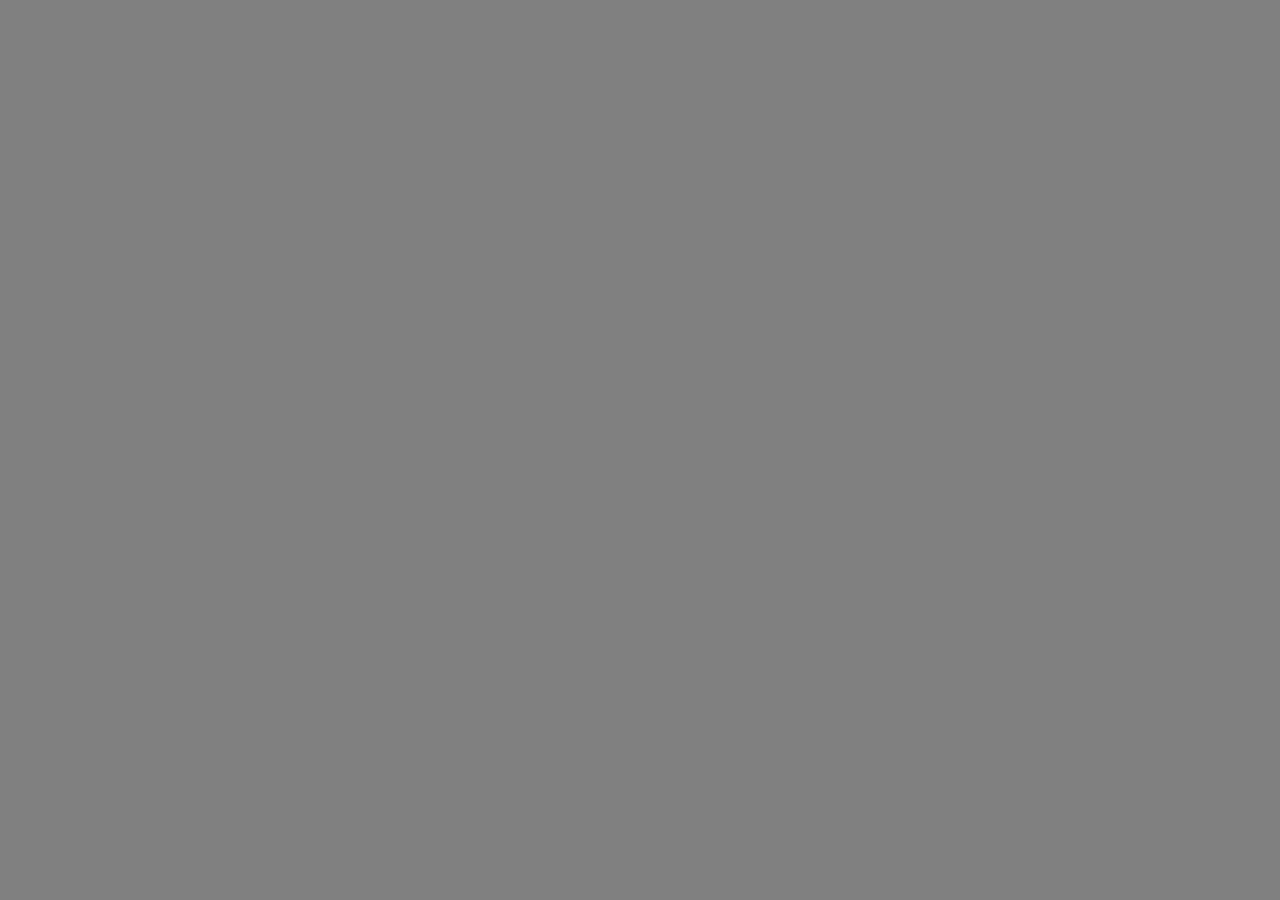
==== index.html @ ed26d6d5 "initial commit" ====
<!DOCTYPE html>
<html lang="en">
  <head>
    <meta charset="UTF-8" />
    <meta http-equiv="X-UA-Compatible" content="IE=edge" />
    <meta name="viewport" content="width=device-width, initial-scale=1.0" />
    <title>Document</title>
    <link rel="stylesheet" href="css/normalize.css">
    <link rel="stylesheet" href="css/styles.css">
  </head>
  <body></body>
</html>
---- css/styles.css ----
body{
    background : grey ;
}
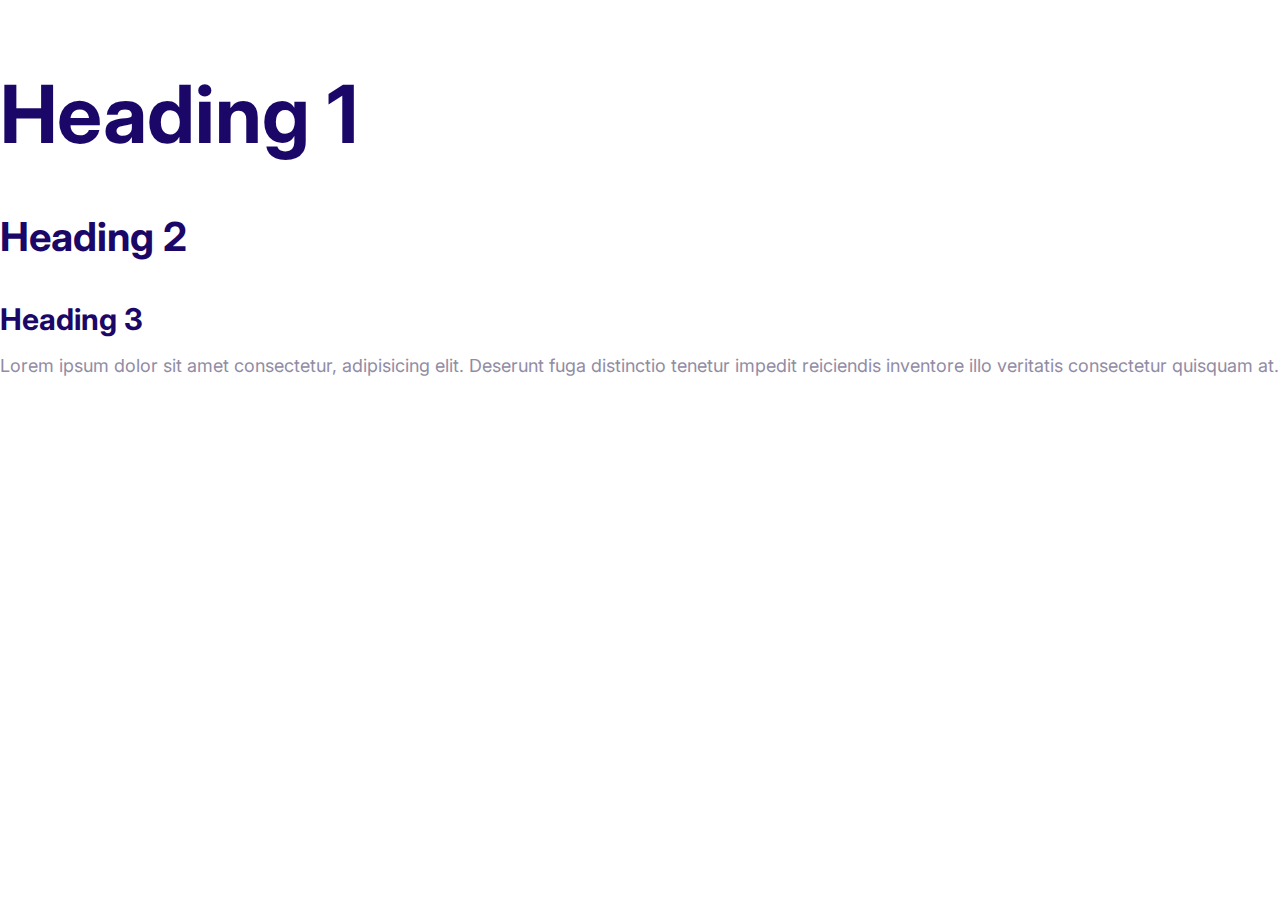
==== commit 30f415ce: "Define the styles for the fonts" ====
--- a/index.html
+++ b/index.html
@@ -5,8 +5,16 @@
     <meta http-equiv="X-UA-Compatible" content="IE=edge" />
     <meta name="viewport" content="width=device-width, initial-scale=1.0" />
     <title>Document</title>
+    <link rel="preconnect" href="https://fonts.googleapis.com">
+    <link rel="preconnect" href="https://fonts.gstatic.com" crossorigin>
+    <link href="https://fonts.googleapis.com/css2?family=Inter:wght@400;700&display=swap" rel="stylesheet">
     <link rel="stylesheet" href="css/normalize.css">
     <link rel="stylesheet" href="css/styles.css">
   </head>
-  <body></body>
+  <body>
+    <h1>Heading 1</h1>
+    <h2>Heading 2</h2>
+    <h3>Heading 3</h3>
+    <p>Lorem ipsum dolor sit amet consectetur, adipisicing elit. Deserunt fuga distinctio tenetur impedit reiciendis inventore illo veritatis consectetur quisquam at.</p>
+  </body>
 </html>
--- a/css/styles.css
+++ b/css/styles.css
@@ -1,3 +1,58 @@
-body{
-    background : grey ;
+:root{
+    /* These are the color palletes to this entire css file */
+    --color-primary: #2584ff ;
+    --color-secondary: #00d9ff ;
+    --color-accent: #ff3400 ;
+    --color-headings: #1b0767 ;
+    --color-body: #918ca4 ;
 }
+
+html {
+    /* 62.5% of 16px = 10px */
+    font-size:62.5% ;
+}
+
+body {
+    font-family: Inter, Arial, Helvetica, sans-serif ;
+    font-size: 2.4rem ;
+    line-height: 1.5;
+    color:var(--color-body) ;
+ 
+}
+
+h1,h2,h3{
+    color:var(--color-headings) ;
+     margin-bottom: 1rem;
+}
+
+h1 
+{
+    /* 7 times the font size of html element */
+    font-size: 7rem;
+}
+
+h2{
+    font-size: 4rem;
+}
+h3{
+    font-size: 3rem;
+}
+
+p{
+    margin-top: 0;
+}
+
+@media screen and (min-width: 1024px){
+    body {
+        font-size: 1.8rem;
+    }
+    h1{
+        font-size: 8rem;
+    }
+    h2{
+        font-size: 4rem ;
+    }
+    h3{
+        font: size 2.4re;
+    }
+}
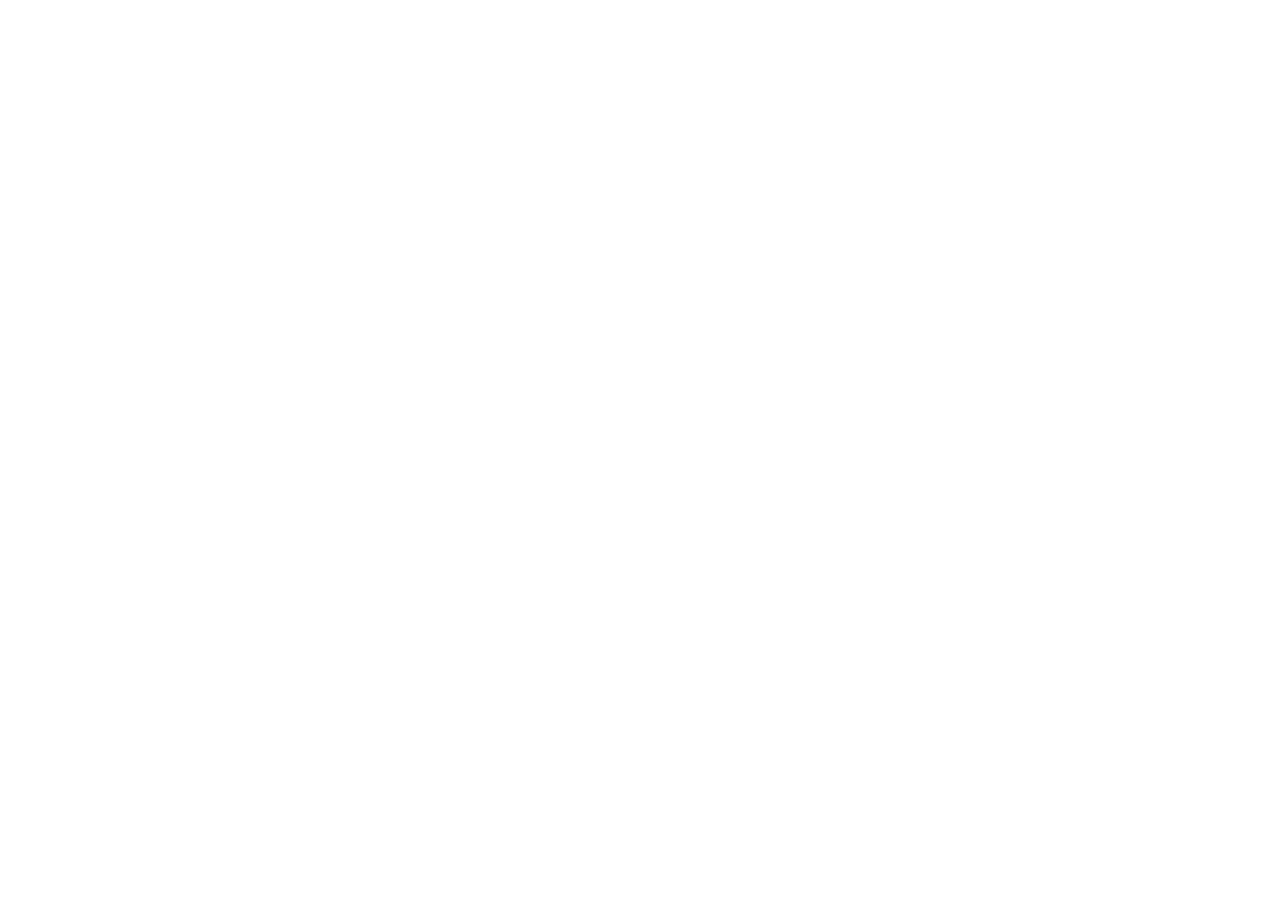
==== commit c8131319: "Build the arrow link component" ====
--- a/index.html
+++ b/index.html
@@ -12,9 +12,6 @@
     <link rel="stylesheet" href="css/styles.css">
   </head>
   <body>
-    <h1>Heading 1</h1>
-    <h2>Heading 2</h2>
-    <h3>Heading 3</h3>
-    <p>Lorem ipsum dolor sit amet consectetur, adipisicing elit. Deserunt fuga distinctio tenetur impedit reiciendis inventore illo veritatis consectetur quisquam at.</p>
+   
   </body>
 </html>
--- a/css/styles.css
+++ b/css/styles.css
@@ -1,5 +1,4 @@
 :root{
-    /* These are the color palletes to this entire css file */
     --color-primary: #2584ff ;
     --color-secondary: #00d9ff ;
     --color-accent: #ff3400 ;
@@ -7,6 +6,7 @@
     --color-body: #918ca4 ;
 }
 
+/* Typography */
 html {
     /* 62.5% of 16px = 10px */
     font-size:62.5% ;
@@ -56,3 +56,33 @@
         font: size 2.4re;
     }
 }
+
+/* Links */
+
+a{
+    text-decoration: none ;
+}
+
+.link-arrow{
+    color: var(--color-accent) ;
+    text-transform: uppercase;
+    font-size: 2rem;
+    font-weight: bold ;
+}
+
+.link-arrow::after{
+    content : "-->" ;
+    margin-left: 5px ;
+    transition: margin 0.15s;
+}
+
+.link-arrow:hover::after{
+    margin-left:10px ;
+}
+
+@media screen and (min-width: 1024px)
+{
+    .link-arrow{
+        font-size: 1.5rem ;
+    }
+}
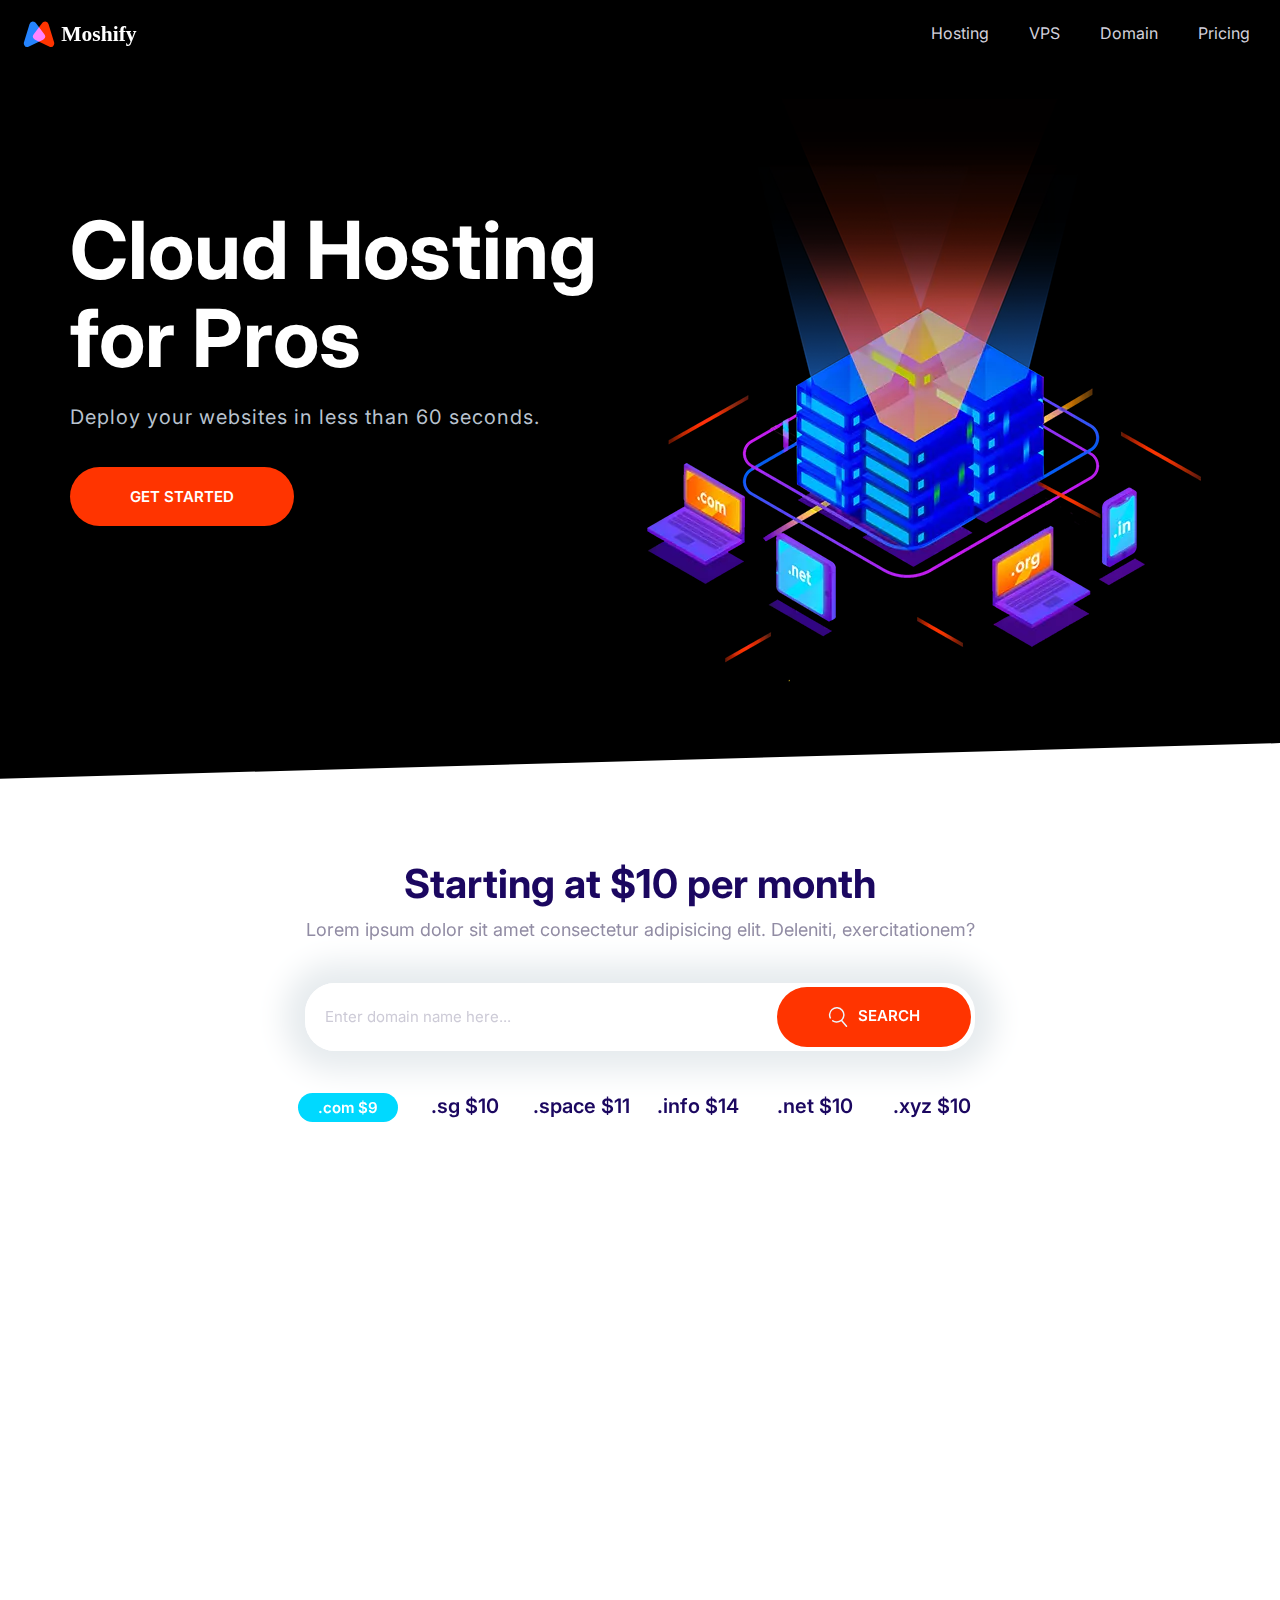
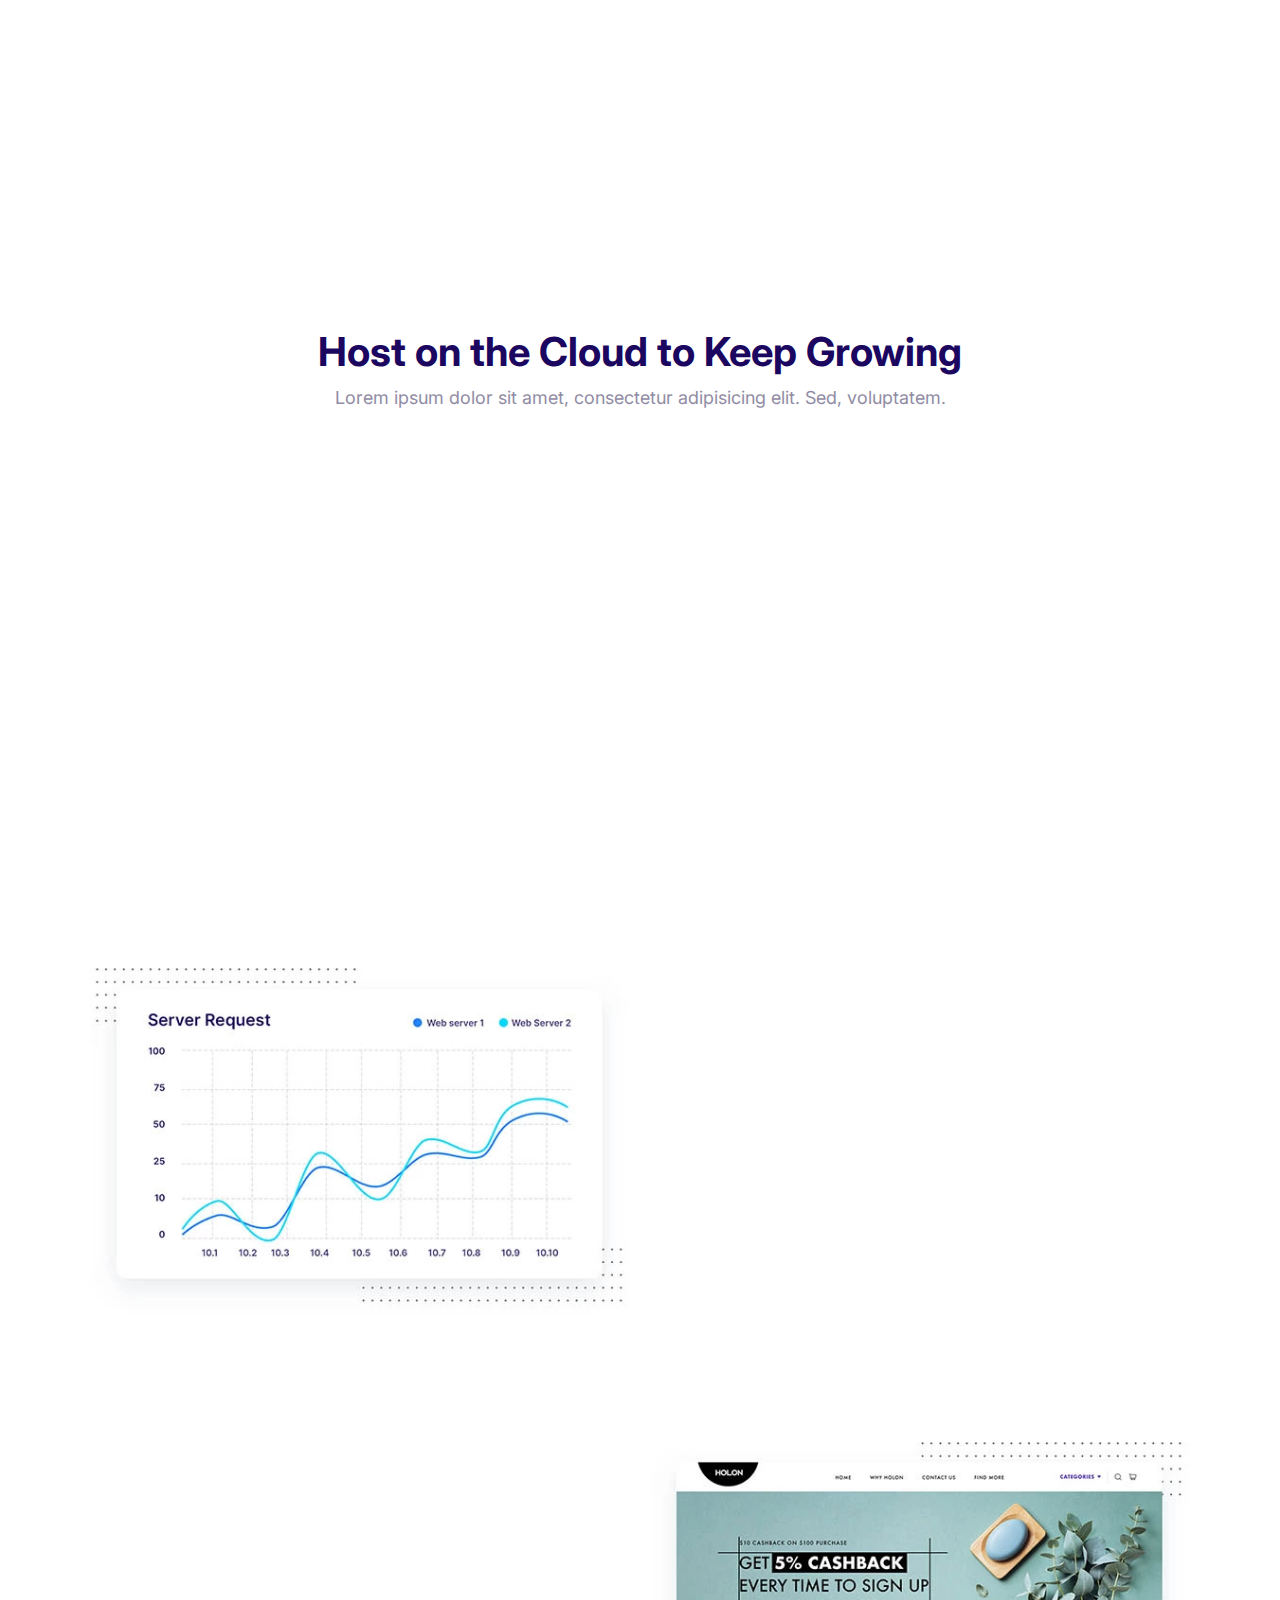
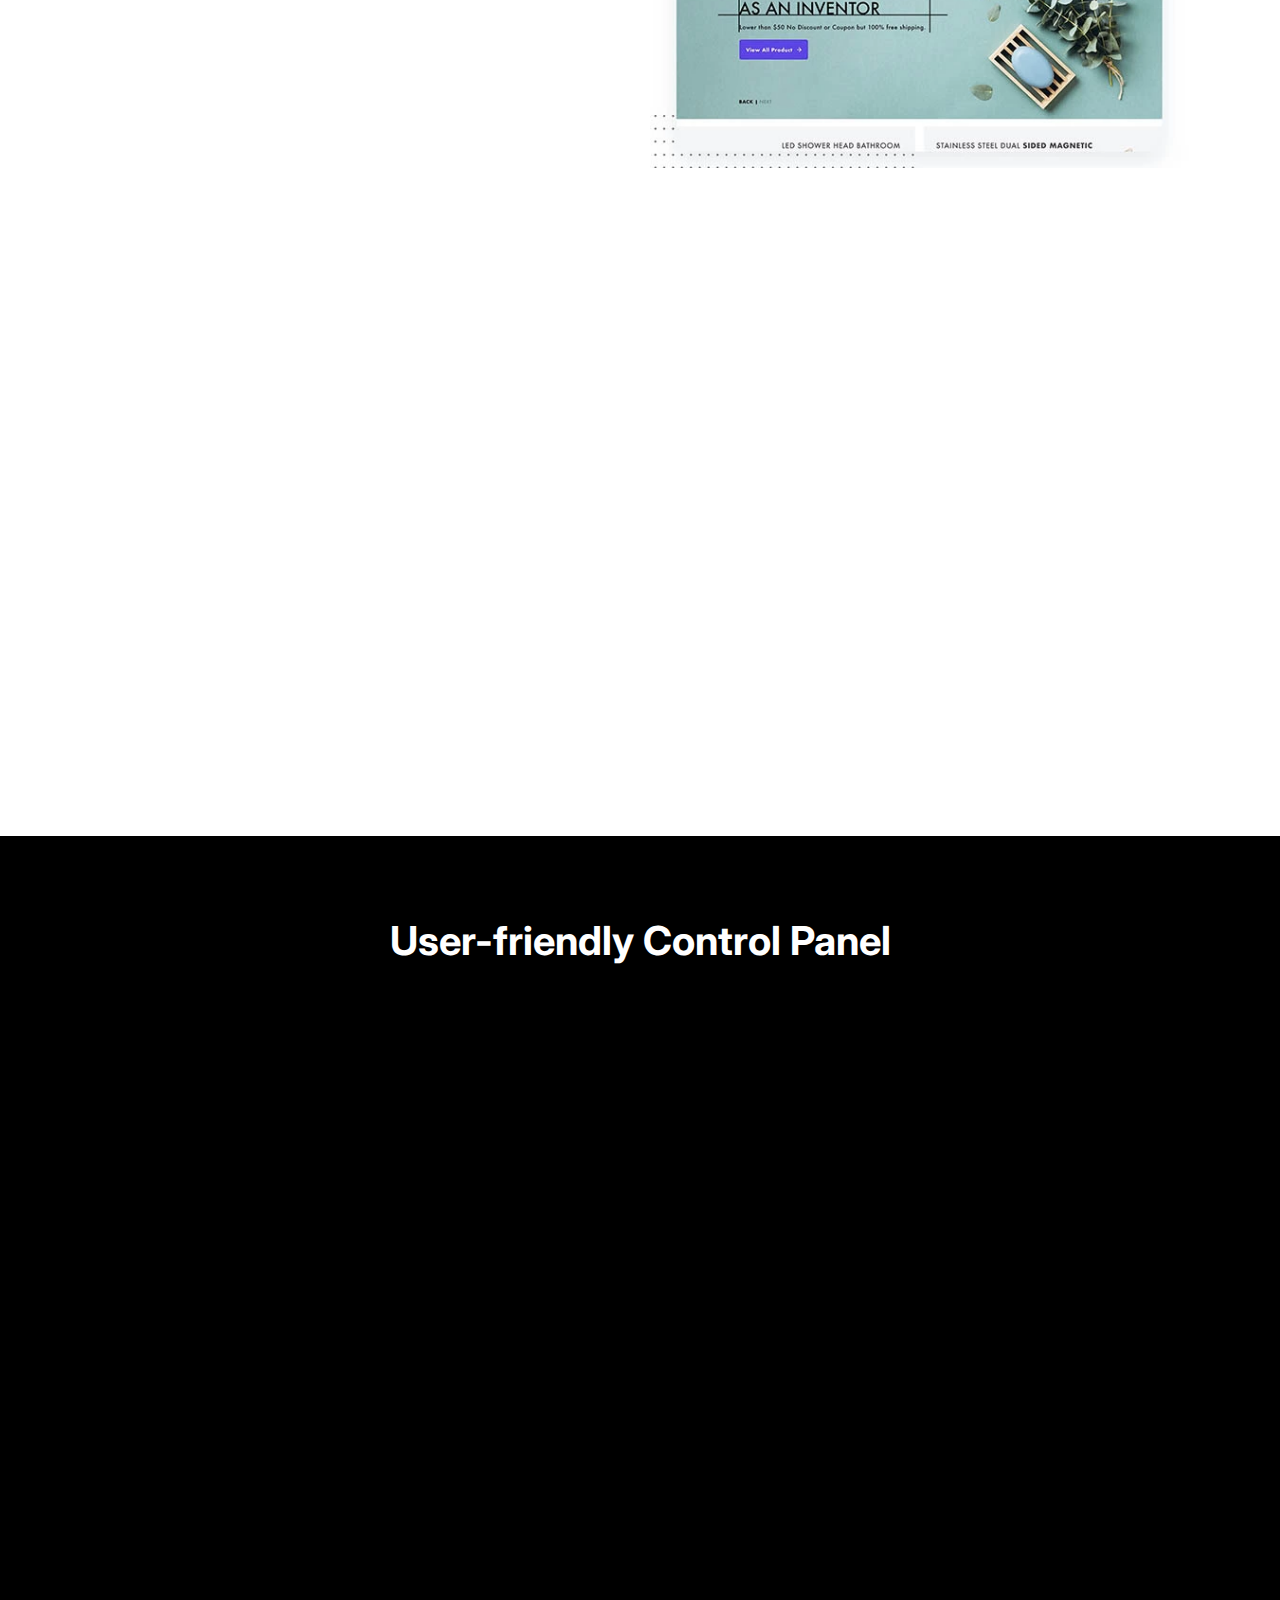
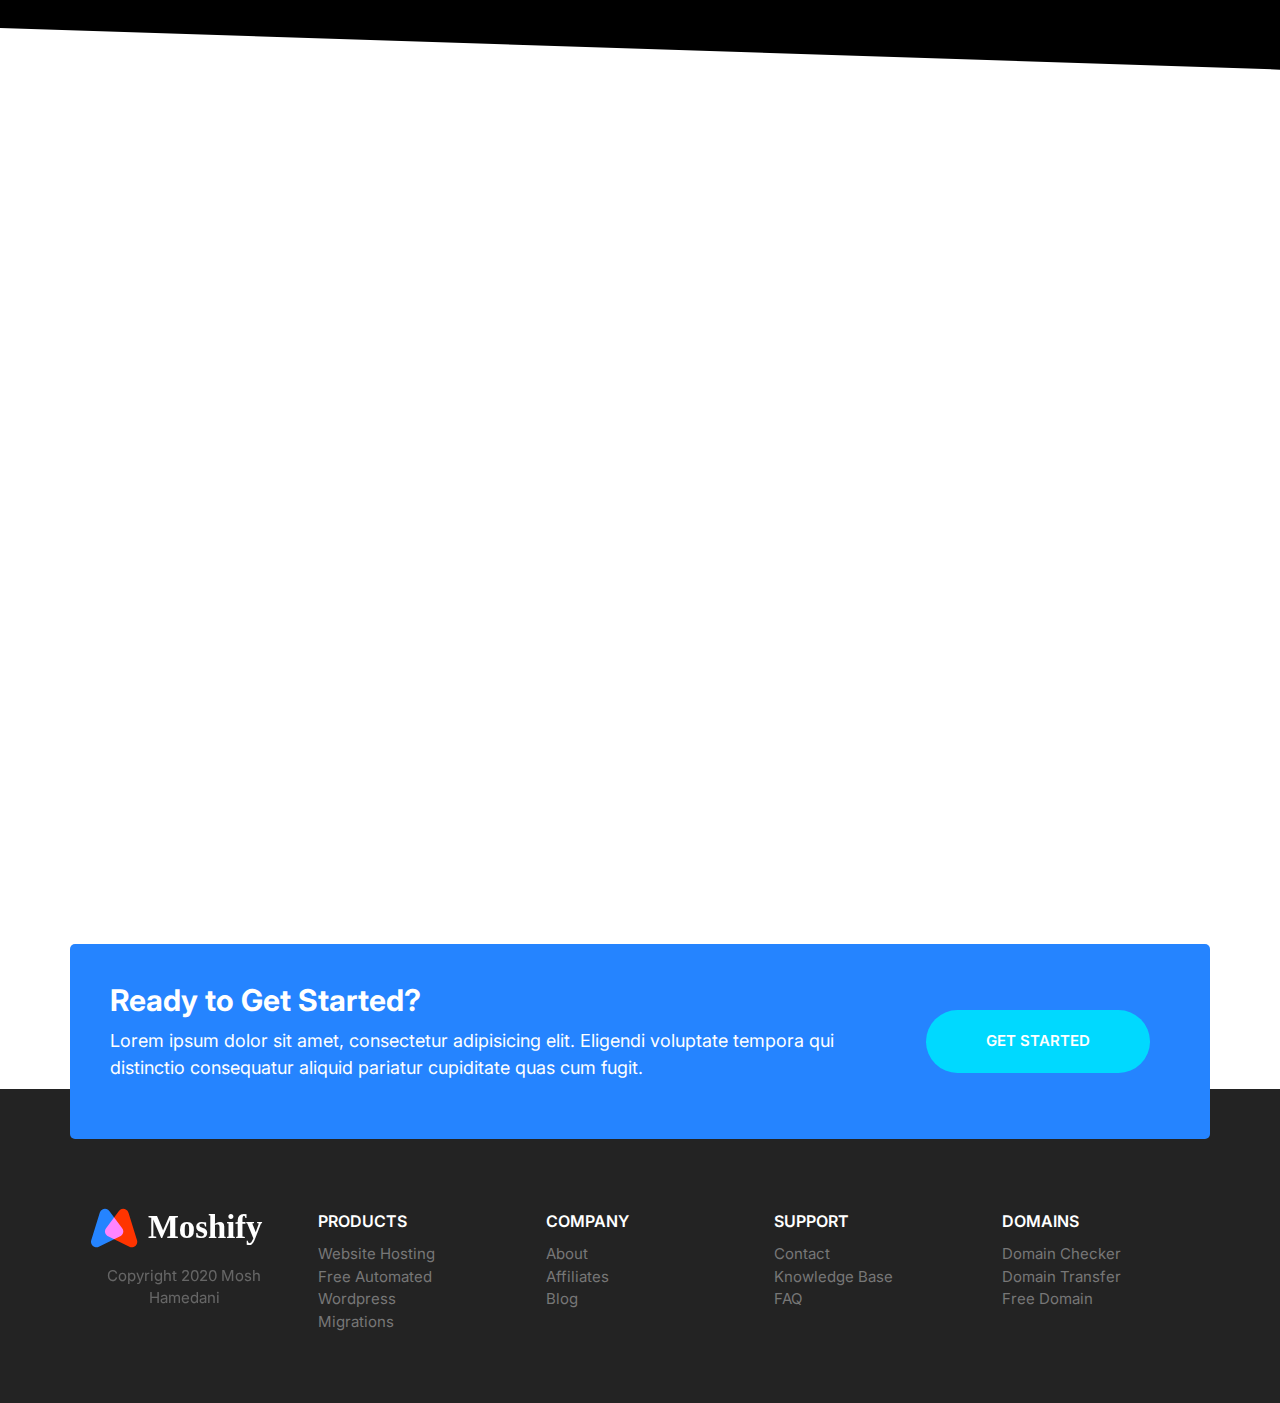
==== commit 729dd050: "Moshify project" ====
--- a/index.html
+++ b/index.html
@@ -1,17 +1,513 @@
-<!DOCTYPE html>
-<html lang="en">
-  <head>
-    <meta charset="UTF-8" />
-    <meta http-equiv="X-UA-Compatible" content="IE=edge" />
-    <meta name="viewport" content="width=device-width, initial-scale=1.0" />
-    <title>Document</title>
-    <link rel="preconnect" href="https://fonts.googleapis.com">
-    <link rel="preconnect" href="https://fonts.gstatic.com" crossorigin>
-    <link href="https://fonts.googleapis.com/css2?family=Inter:wght@400;700&display=swap" rel="stylesheet">
-    <link rel="stylesheet" href="css/normalize.css">
-    <link rel="stylesheet" href="css/styles.css">
-  </head>
-  <body>
-   
-  </body>
-</html>
+<!DOCTYPE html>
+<html lang="en">
+  <head>
+    <meta charset="UTF-8" />
+    <meta name="viewport" content="width=device-width, initial-scale=1.0" />
+    <meta
+      name="description"
+      content="Deploy your websites in less than 60 seconds."
+    />
+    <meta
+      property="og:title"
+      content="Moshify - Deploy your websites in less than 60 seconds."
+    />
+    <meta
+      property="og:description"
+      content="Moshify is an imginary cloud hosting company. It's designed to teach people how to build modern websites using HTML5 and CSS3. To learn how to build this website from scratch, get the Ultimate HTML and CSS course on codewithmosh.com."
+    />
+    <meta property="og:type" content="website" />
+    <meta property="og:image" content="http://moshified.com/moshify.jpg" />
+    <meta property="og:url" content="http://moshified.com" />
+    <title>Moshify - Go Online for Just $9</title>
+    <link rel="icon" href="images/favicon-sm.png" />
+    <link rel="apple-touch-icon" sizes="72x72" href="images/favicon-md.png" />
+    <link rel="apple-touch-icon" sizes="144x144" href="images/favicon-lg.png" />
+    <link rel="preconnect" href="https://fonts.gstatic.com" />
+    <link
+      href="https://fonts.googleapis.com/css2?family=Inter:wght@400;600;700&display=swap"
+      rel="stylesheet"
+    />
+    <link rel="stylesheet" href="css/styles.css" />
+    <link rel="stylesheet" href="https://unpkg.com/aos@next/dist/aos.css" />
+  </head>
+  <body>
+    <header>
+      <nav class="nav collapsible">
+        <a aria-label="Moshify" class="nav__brand" href="/"
+          ><img src="images/logo.svg" alt=""
+        /></a>
+        <svg class="icon icon--white nav__toggler">
+          <use href="images/sprite.svg#menu"></use>
+        </svg>
+        <ul class="list nav__list collapsible__content">
+          <li class="nav__item">
+            <a target="_blank" href="https://codewithmosh.com">Hosting</a>
+          </li>
+          <li class="nav__item">
+            <a target="_blank" href="https://codewithmosh.com">VPS</a>
+          </li>
+          <li class="nav__item">
+            <a target="_blank" href="https://codewithmosh.com">Domain</a>
+          </li>
+          <li class="nav__item">
+            <a target="_blank" href="https://codewithmosh.com">Pricing</a>
+          </li>
+        </ul>
+      </nav>
+    </header>
+    <section class="block block--dark block--skewed-left hero">
+      <div class="container grid grid--1x2">
+        <header class="block__header hero__content">
+          <h1 data-aos="zoom-in-up" class="block__heading">
+            Cloud Hosting for Pros
+          </h1>
+          <p class="hero__tagline">
+            Deploy your websites in less than 60 seconds.
+          </p>
+          <a
+            target="_blank"
+            href="https://codewithmosh.com"
+            class="btn btn--accent btn--stretched"
+            >Get Started</a
+          >
+        </header>
+        <picture data-aos="zoom-in">
+          <source
+            type="image/webp"
+            srcset="images/banner.webp 1x, images/banner@2x.webp 2x"
+          />
+          <source
+            type="image/png"
+            srcset="images/banner.png 1x, images/banner@2x.png 2x"
+          />
+          <img class="hero__image" src="images/banner.png" alt="" />
+        </picture>
+      </div>
+    </section>
+    <section data-aos="zoom-in-up" class="block container block-domain">
+      <header class="block__header">
+        <h2>Starting at $10 per month</h2>
+        <p>
+          Lorem ipsum dolor sit amet consectetur adipisicing elit. Deleniti,
+          exercitationem?
+        </p>
+      </header>
+      <div class="input-group">
+        <input
+          aria-label="Domain"
+          type="text"
+          class="input"
+          placeholder="Enter domain name here..."
+        />
+        <button class="btn btn--accent">
+          <svg class="icon icon--white">
+            <use href="images/sprite.svg#search"></use></svg
+          >Search
+        </button>
+      </div>
+      <ul class="list block-domain__prices">
+        <li><span class="badge badge--secondary">.com $9</span></li>
+        <li>.sg $10</li>
+        <li>.space $11</li>
+        <li>.info $14</li>
+        <li>.net $10</li>
+        <li>.xyz $10</li>
+      </ul>
+    </section>
+    <section data-aos="fade-up" class="block container block-plans">
+      <div class="grid grid--1x3">
+        <div class="plan">
+          <div class="card card--secondary">
+            <header class="card__header">
+              <h3 class="plan__name">Entry</h3>
+              <span class="plan__price">$14</span>
+              <span class="plan__billing-cycle">/month</span>
+              <span class="badge badge--secondary badge--small">10% OFF</span>
+              <span class="plan__description">Easy start on the cloud</span>
+            </header>
+            <div class="card__body">
+              <ul class="list list--tick">
+                <li class="list__item">Unlimited Websites</li>
+                <li class="list__item">Unlimited Bandwidth</li>
+                <li class="list__item">100 GB SSD Sotrage</li>
+                <li class="list__item">3 GB RAM</li>
+              </ul>
+              <button class="btn btn--outline btn--block">Buy Now</button>
+            </div>
+          </div>
+        </div>
+        <div class="plan plan--popular">
+          <div class="card card--primary">
+            <header class="card__header">
+              <h3 class="plan__name">Entry</h3>
+              <span class="plan__price">$14</span>
+              <span class="plan__billing-cycle">/month</span>
+              <span class="badge badge--primary badge--small">10% OFF</span>
+              <span class="plan__description">Easy start on the cloud</span>
+            </header>
+            <div class="card__body">
+              <ul class="list list--tick">
+                <li class="list__item">Unlimited Websites</li>
+                <li class="list__item">Unlimited Bandwidth</li>
+                <li class="list__item">100 GB SSD Sotrage</li>
+                <li class="list__item">3 GB RAM</li>
+              </ul>
+              <button class="btn btn--outline btn--block">Buy Now</button>
+            </div>
+          </div>
+        </div>
+        <div class="plan">
+          <div class="card card--secondary">
+            <header class="card__header">
+              <h3 class="plan__name">Entry</h3>
+              <span class="plan__price">$14</span>
+              <span class="plan__billing-cycle">/month</span>
+              <span class="badge badge--secondary badge--small">10% OFF</span>
+              <span class="plan__description">Easy start on the cloud</span>
+            </header>
+            <div class="card__body">
+              <ul class="list list--tick">
+                <li class="list__item">Unlimited Websites</li>
+                <li class="list__item">Unlimited Bandwidth</li>
+                <li class="list__item">100 GB SSD Sotrage</li>
+                <li class="list__item">3 GB RAM</li>
+              </ul>
+              <button class="btn btn--outline btn--block">Buy Now</button>
+            </div>
+          </div>
+        </div>
+      </div>
+    </section>
+    <section class="block container">
+      <header class="block__header">
+        <h2>Host on the Cloud to Keep Growing</h2>
+        <p>
+          Lorem ipsum dolor sit amet, consectetur adipisicing elit. Sed,
+          voluptatem.
+        </p>
+      </header>
+      <article class="grid grid--1x2 feature">
+        <div class="feature__content" data-aos="fade-right">
+          <span class="icon-container">
+            <svg class="icon icon--primary">
+              <use href="images/sprite.svg#easy"></use>
+            </svg>
+          </span>
+          <h3 class="feature__heading">Super Easy to Use</h3>
+          <p>
+            Lorem ipsum dolor sit amet consectetur adipisicing elit. Quam
+            obcaecati vel ad unde est illo at. Labore excepturi officia dolores!
+          </p>
+          <a href="https://codewithmosh.com" target="_blank" class="link-arrow"
+            >Learn More</a
+          >
+        </div>
+        <picture data-aos="zoom-in-left">
+          <source
+            type="image/webp"
+            srcset="images/easy.webp 1x, images/easy@2x.webp 2x"
+          />
+          <source
+            type="image/jpg"
+            srcset="images/easy.jpg 1x, images/easy@2x.jpg 2x"
+          />
+          <img class="feature__image" src="images/easy@2x.jpg" alt="" />
+        </picture>
+      </article>
+      <article class="grid grid--1x2 feature">
+        <div class="feature__content" data-aos="fade-up">
+          <span class="icon-container">
+            <svg class="icon icon--primary">
+              <use href="images/sprite.svg#computer"></use>
+            </svg>
+          </span>
+          <h3 class="feature__heading">Simply Fast Websites</h3>
+          <p>
+            Lorem ipsum dolor sit amet consectetur adipisicing elit. Quam
+            obcaecati vel ad unde est illo at. Labore excepturi officia dolores!
+          </p>
+          <a href="https://codewithmosh.com" target="_blank" class="link-arrow"
+            >Learn More</a
+          >
+        </div>
+        <picture>
+          <source
+            type="image/webp"
+            srcset="images/fast.webp 1x, images/fast@2x.webp 2x"
+          />
+          <source
+            type="image/jpg"
+            srcset="images/fast.jpg 1x, images/fast@2x.jpg 2x"
+          />
+          <img class="feature__image" src="images/fast@2x.jpg" alt="" />
+        </picture>
+      </article>
+      <article class="grid grid--1x2 feature">
+        <div class="feature__content" data-aos="fade-up">
+          <span class="icon-container">
+            <svg class="icon icon--primary">
+              <use href="images/sprite.svg#wordpress"></use>
+            </svg>
+          </span>
+          <h3 class="feature__heading">Wordpress Made Easy</h3>
+          <p>
+            Lorem ipsum dolor sit amet consectetur adipisicing elit. Quam
+            obcaecati vel ad unde est illo at. Labore excepturi officia dolores!
+          </p>
+          <a href="https://codewithmosh.com" target="_blank" class="link-arrow"
+            >Learn More</a
+          >
+        </div>
+        <picture>
+          <source
+            type="image/webp"
+            srcset="images/wordpress.webp 1x, images/wordpress@2x.webp 2x"
+          />
+          <source
+            type="image/jpg"
+            srcset="images/wordpress.jpg 1x, images/wordpress@2x.jpg 2x"
+          />
+          <img class="feature__image" src="images/wordpress@2x.jpg" alt="" />
+        </picture>
+      </article>
+      <article class="grid grid--1x2 feature">
+        <div class="feature__content" data-aos="fade-left">
+          <span class="icon-container">
+            <svg class="icon icon--primary">
+              <use href="images/sprite.svg#clock"></use>
+            </svg>
+          </span>
+          <h3 class="feature__heading">24/7 Expert Support</h3>
+          <p>
+            Lorem ipsum dolor sit amet consectetur adipisicing elit. Quam
+            obcaecati vel ad unde est illo at. Labore excepturi officia dolores!
+          </p>
+          <a href="https://codewithmosh.com" target="_blank" class="link-arrow"
+            >Learn More</a
+          >
+        </div>
+        <picture data-aos="fade-right">
+          <source
+            type="image/webp"
+            srcset="images/support.webp 1x, images/support@2x.webp 2x"
+          />
+          <source
+            type="image/jpg"
+            srcset="images/support.jpg 1x, images/support@2x.jpg 2x"
+          />
+          <img class="feature__image" src="images/support@2x.jpg" alt="" />
+        </picture>
+      </article>
+    </section>
+    <section class="block block--dark block--skewed-right block-showcase">
+      <header class="block__header">
+        <h2>User-friendly Control Panel</h2>
+      </header>
+      <div class="container grid grid--1x2">
+        <picture data-aos="fade-right" class="block-showcase__image">
+          <source
+            type="image/webp"
+            srcset="images/ipad.webp 1x, images/ipad@2x.webp 2x"
+          />
+          <source
+            type="image/png"
+            srcset="images/ipad.png 1x, images/ipad@2x.png 2x"
+          />
+          <img src="images/ipad.png" alt="" />
+        </picture>
+        <ul class="list" data-aos="fade-up">
+          <li>
+            <div class="media">
+              <div class="media__image">
+                <svg class="icon icon--primary">
+                  <use href="images/sprite.svg#snap"></use>
+                </svg>
+              </div>
+              <div class="media__body">
+                <h3 class="media__title">Easy Start & Managed Updates</h3>
+                <p>
+                  Lorem ipsum dolor sit amet consectetur adipisicing elit.
+                  Veniam quisquam, ex nostrum vero voluptates dicta excepturi
+                  vel perspiciatis consequuntur ab.
+                </p>
+              </div>
+            </div>
+          </li>
+          <li>
+            <div class="media">
+              <div class="media__image">
+                <svg class="icon icon--primary">
+                  <use href="images/sprite.svg#growth"></use>
+                </svg>
+              </div>
+              <div class="media__body">
+                <h3 class="media__title">Staging, GIT & WP-CLI</h3>
+                <p>
+                  Lorem ipsum dolor sit amet consectetur adipisicing elit.
+                  Veniam quisquam, ex nostrum vero voluptates dicta excepturi
+                  vel perspiciatis consequuntur ab.
+                </p>
+              </div>
+            </div>
+          </li>
+          <li>
+            <div class="media">
+              <div class="media__image">
+                <svg class="icon icon--primary">
+                  <use href="images/sprite.svg#wordpress"></use>
+                </svg>
+              </div>
+              <div class="media__body">
+                <h3 class="media__title">Dynamic Caching & More</h3>
+                <p>
+                  Lorem ipsum dolor sit amet consectetur adipisicing elit.
+                  Veniam quisquam, ex nostrum vero voluptates dicta excepturi
+                  vel perspiciatis consequuntur ab.
+                </p>
+              </div>
+            </div>
+          </li>
+        </ul>
+      </div>
+    </section>
+    <section class="block" data-aos="zoom-in">
+      <header class="block__header">
+        <h2>What our Customers are Saying</h2>
+        <p>
+          Lorem ipsum dolor sit amet, consectetur adipisicing elit. Aut, ipsam.
+        </p>
+      </header>
+      <div class="container">
+        <div class="card testimonial">
+          <div class="grid grid--1x2">
+            <div class="testimonial__image">
+              <img
+                src="images/testimonial.jpg"
+                alt="A happy, smiling customer"
+              />
+              <span class="icon-container icon-container--accent">
+                <svg class="icon icon--white icon--small">
+                  <use href="images/sprite.svg#quotes"></use>
+                </svg>
+              </span>
+            </div>
+            <blockquote class="quote">
+              <p class="quote__text">
+                Lorem, ipsum dolor sit amet consectetur adipisicing elit.
+                Incidunt optio officiis dolore earum error eaque perferendis
+                laudantium sed praesentium dolorum.
+              </p>
+              <footer>
+                <div class="media">
+                  <div class="media__image">
+                    <svg class="icon icon--primary quote__line">
+                      <use href="images/sprite.svg#line"></use>
+                    </svg>
+                  </div>
+                  <div class="media__body">
+                    <h3 class="media__title quote__author">John Smith</h3>
+                    <p class="quote__organization">ABC Company</p>
+                  </div>
+                </div>
+              </footer>
+            </blockquote>
+          </div>
+        </div>
+      </div>
+    </section>
+    <div class="container">
+      <div class="callout callout--primary callout-signup">
+        <div class="grid grid--1x2">
+          <div class="callout__content">
+            <h2 class="callout__heading">Ready to Get Started?</h2>
+            <p>
+              Lorem ipsum dolor sit amet, consectetur adipisicing elit. Eligendi
+              voluptate tempora qui distinctio consequatur aliquid pariatur
+              cupiditate quas cum fugit.
+            </p>
+          </div>
+          <a
+            target="_blank"
+            href="https://codewithmosh.com"
+            class="btn btn--secondary btn--stretched"
+            >Get Started</a
+          >
+        </div>
+      </div>
+    </div>
+
+    <footer class="block block--dark footer">
+      <div class="container grid footer__sections">
+        <section class="collapsible collapsible--expanded footer__section">
+          <div class="collapsible__header">
+            <h2 class="collapsible__heading footer__heading">Products</h2>
+            <svg class="icon icon--white collapsible__chevron">
+              <use href="images/sprite.svg#chevron"></use>
+            </svg>
+          </div>
+          <div class="collapsible__content">
+            <ul class="list">
+              <li><a href="#">Website Hosting</a></li>
+              <li><a href="#">Free Automated Wordpress</a></li>
+              <li><a href="#">Migrations</a></li>
+            </ul>
+          </div>
+        </section>
+        <section class="collapsible footer__section">
+          <div class="collapsible__header">
+            <h2 class="collapsible__heading footer__heading">Company</h2>
+            <svg class="icon icon--white collapsible__chevron">
+              <use href="images/sprite.svg#chevron"></use>
+            </svg>
+          </div>
+          <div class="collapsible__content">
+            <ul class="list">
+              <li><a href="#">About</a></li>
+              <li><a href="#">Affiliates</a></li>
+              <li><a href="#">Blog</a></li>
+            </ul>
+          </div>
+        </section>
+        <section class="collapsible footer__section">
+          <div class="collapsible__header">
+            <h2 class="collapsible__heading footer__heading">Support</h2>
+            <svg class="icon icon--white collapsible__chevron">
+              <use href="images/sprite.svg#chevron"></use>
+            </svg>
+          </div>
+          <div class="collapsible__content">
+            <ul class="list">
+              <li><a href="#">Contact</a></li>
+              <li><a href="#">Knowledge Base</a></li>
+              <li><a href="#">FAQ</a></li>
+            </ul>
+          </div>
+        </section>
+        <section class="collapsible footer__section">
+          <div class="collapsible__header">
+            <h2 class="collapsible__heading footer__heading">Domains</h2>
+            <svg class="icon icon--white collapsible__chevron">
+              <use href="images/sprite.svg#chevron"></use>
+            </svg>
+          </div>
+          <div class="collapsible__content">
+            <ul class="list">
+              <li><a href="#">Domain Checker</a></li>
+              <li><a href="#">Domain Transfer</a></li>
+              <li><a href="#">Free Domain</a></li>
+            </ul>
+          </div>
+        </section>
+        <div class="footer__brand">
+          <img src="images/logo.svg" alt="" />
+          <p class="footer__copyright">Copyright 2020 Mosh Hamedani</p>
+        </div>
+      </div>
+    </footer>
+    <script src="js/main.js"></script>
+    <script src="https://unpkg.com/aos@next/dist/aos.js"></script>
+    <script>
+      AOS.init();
+    </script>
+  </body>
+</html>
--- a/css/styles.css
+++ b/css/styles.css
@@ -1,88 +1,897 @@
-:root{
-    --color-primary: #2584ff ;
-    --color-secondary: #00d9ff ;
-    --color-accent: #ff3400 ;
-    --color-headings: #1b0767 ;
-    --color-body: #918ca4 ;
-}
-
-/* Typography */
-html {
-    /* 62.5% of 16px = 10px */
-    font-size:62.5% ;
-}
-
-body {
-    font-family: Inter, Arial, Helvetica, sans-serif ;
-    font-size: 2.4rem ;
-    line-height: 1.5;
-    color:var(--color-body) ;
- 
-}
-
-h1,h2,h3{
-    color:var(--color-headings) ;
-     margin-bottom: 1rem;
-}
-
-h1 
-{
-    /* 7 times the font size of html element */
-    font-size: 7rem;
-}
-
-h2{
-    font-size: 4rem;
-}
-h3{
-    font-size: 3rem;
-}
-
-p{
-    margin-top: 0;
-}
-
-@media screen and (min-width: 1024px){
-    body {
-        font-size: 1.8rem;
-    }
-    h1{
-        font-size: 8rem;
-    }
-    h2{
-        font-size: 4rem ;
-    }
-    h3{
-        font: size 2.4re;
-    }
-}
-
-/* Links */
-
-a{
-    text-decoration: none ;
-}
-
-.link-arrow{
-    color: var(--color-accent) ;
-    text-transform: uppercase;
-    font-size: 2rem;
-    font-weight: bold ;
-}
-
-.link-arrow::after{
-    content : "-->" ;
-    margin-left: 5px ;
-    transition: margin 0.15s;
-}
-
-.link-arrow:hover::after{
-    margin-left:10px ;
-}
-
-@media screen and (min-width: 1024px)
-{
-    .link-arrow{
-        font-size: 1.5rem ;
-    }
-}
+@import "./normalize.css";
+:root {
+  --color-primary: #2584ff;
+  --color-secondary: #00d9ff;
+  --color-accent: #ff3400;
+  --color-headings: #1b0760;
+  --color-body: #918ca4;
+  --color-body-darker: #5c5577;
+  --color-border: #ccc;
+  --border-radius: 30px;
+}
+
+*, *::after, *::before {
+  box-sizing: border-box;
+}
+
+/* Typography */
+
+::selection {
+  background: var(--color-primary);
+  color: #fff;
+}
+
+html {
+  font-size: 62.5%;
+}
+
+img {
+  width: 100%;
+}
+
+body {
+  font-family: Inter, Arial, Helvetica, sans-serif;
+  font-size: 2rem;
+  line-height: 1.5;
+  color: var(--color-body);
+}
+
+h1, h2, h3 {
+  color: var(--color-headings);
+  margin-bottom: 1rem;
+  line-height: 1.1;
+}
+
+h1 {
+  font-size: 6rem;
+}
+
+h2 {
+  font-size: 4rem;
+}
+
+h3 {
+  font-size: 2.8rem;
+  font-weight: 600;
+  line-height: 1.3;
+}
+
+p {
+  margin-top: 0;
+}
+
+@media screen and (min-width: 1024px) {
+  body {
+    font-size: 1.8rem;
+  }
+  h1 {
+    font-size: 8rem;
+  }
+  h2 {
+    font-size: 4rem;
+  }
+  h3 {
+    font-size: 2.4rem;
+  }
+}
+
+/* Links */
+
+a {
+  text-decoration: none;
+}
+
+.link-arrow {
+  color: var(--color-accent);
+  text-transform: uppercase;
+  font-size: 2rem;
+  font-weight: bold;
+}
+
+.link-arrow::after {
+  content: "-->";
+  margin-left: 5px;
+  transition: margin 0.15s;
+}
+
+.link-arrow:hover::after {
+  margin-left: 10px;
+}
+
+@media screen and (min-width: 1024px) {
+  .link-arrow {
+    font-size: 1.5rem;
+  }
+}
+
+/* Badges */
+
+.badge {
+  border-radius: 20px;
+  font-size: 2rem;
+  font-weight: 600;
+  padding: 0.5rem 2rem;
+  white-space: nowrap;
+}
+
+.badge--primary {
+  background: var(--color-primary);
+  color: #fff;
+}
+
+.badge--secondary {
+  background: var(--color-secondary);
+  color: #fff;
+}
+
+.badge--small {
+  font-size: 1.6rem;
+  padding: 0.5rem 1.5rem;
+}
+
+@media screen and (min-width: 1024px) {
+  .badge {
+    font-size: 1.5rem;
+  }
+  .badge--small {
+    font-size: 1.2rem;
+  }
+}
+
+/* Lists */
+
+.list {
+  list-style: none;
+  padding-left: 0;
+}
+
+.list--inline .list__item {
+  display: inline-block;
+  margin-right: 2rem;
+}
+
+.list--tick {
+  list-style-image: url(../images/tick.svg);
+  padding-left: 3rem;
+  color: var(--color-headings);
+}
+
+.list--tick .list__item {
+  padding-left: 0.5rem;
+  margin-bottom: 1rem;
+}
+
+@media screen and (min-width: 1024px) {
+  .list--tick .list__item {
+    padding-left: 0;
+  }
+}
+
+/* Icons */
+
+.icon {
+  width: 40px;
+  height: 40px;
+}
+
+.icon--small {
+  width: 30px;
+  height: 30px;
+}
+
+.icon--primary {
+  fill: var(--color-primary);
+}
+
+.icon--white {
+  fill: #fff;
+}
+
+.icon-container {
+  background: #f3f9fa;
+  width: 64px;
+  height: 64px;
+  border-radius: 100%;
+  display: inline-flex;
+  justify-content: center;
+  align-items: center;
+}
+
+.icon-container--accent {
+  background: var(--color-accent);
+}
+
+/* Buttons */
+
+.btn {
+  border-radius: 40px;
+  border: 0;
+  cursor: pointer;
+  font-size: 1.8rem;
+  font-weight: 600;
+  margin: 1rem 0;
+  outline: 0;
+  padding: 2rem 4vw;
+  text-align: center;
+  text-transform: uppercase;
+  white-space: nowrap;
+}
+
+.btn .icon {
+  width: 2rem;
+  height: 2rem;
+  margin-right: 1rem;
+  vertical-align: middle;
+}
+
+.btn--primary {
+  background: var(--color-primary);
+  color: #fff;
+}
+
+.btn--primary:hover {
+  background: #3a8ffd;
+}
+
+.btn--secondary {
+  background: var(--color-secondary);
+  color: #fff;
+}
+
+.btn--secondary:hover {
+  background: #05cdf0;
+}
+
+.btn--accent {
+  background: var(--color-accent);
+  color: #fff;
+}
+
+.btn--accent:hover {
+  background: #ec3000;
+}
+
+.btn--outline {
+  background: #fff;
+  color: var(--color-headings);
+  border: 2px solid var(--color-headings);
+}
+
+.btn--outline:hover {
+  background: var(--color-headings);
+  color: #fff;
+}
+
+.btn--stretched {
+  padding-left: 6rem;
+  padding-right: 6rem;
+}
+
+.btn--block {
+  width: 100%;
+  display: inline-block;
+}
+
+@media screen and (min-width: 1024px) {
+  .btn {
+    font-size: 1.5rem;
+  }
+}
+
+/* Inputs */
+
+.input {
+  border-radius: var(--border-radius);
+  border: 1px solid var(--color-border);
+  color: var(--color-headings);
+  font-size: 2rem;
+  outline: 0;
+  padding: 1.5rem 3.5rem;
+}
+
+::placeholder {
+  color: #cdcbd7;
+}
+
+.input-group {
+  border: 1px solid var(--color-border);
+  border-radius: var(--border-radius);
+  display: flex;
+}
+
+.input-group .input {
+  border: 0;
+  flex-grow: 1;
+  padding: 1.5rem 2rem;
+  width: 0;
+}
+
+.input-group .btn {
+  margin: 4px;
+}
+
+@media screen and (min-width: 1024px) {
+  .input {
+    font-size: 1.5rem;
+  }
+}
+
+/* Cards */
+
+.card {
+  border-radius: 7px;
+  box-shadow: 0 0 20px 10px #f3f3f3;
+  overflow: hidden;
+}
+
+.card__header, .card__body {
+  padding: 2rem 7%;
+}
+
+.card--primary .card__header {
+  background: var(--color-primary);
+  color: #fff;
+}
+
+.card--secondary .card__header {
+  background: var(--color-secondary);
+  color: #fff;
+}
+
+.card--primary .badge--primary {
+  background: #126de4;
+}
+
+.card--secondary .badge--secondary {
+  background: #02cdf1;
+}
+
+/* Plans */
+
+.plan {
+  transition: transform 0.2s ease-out;
+}
+
+.plan__name {
+  color: #fff;
+  margin: 0;
+  font-weight: 500;
+  font-size: 2.4rem;
+}
+
+.plan__price {
+  font-size: 5rem;
+}
+
+.plan__billing-cycle {
+  font-size: 2rem;
+  font-weight: 300;
+  opacity: 0.8;
+  margin-right: 1rem;
+}
+
+.plan__description {
+  font-size: 2rem;
+  font-weight: 300;
+  letter-spacing: 1px;
+  display: block;
+}
+
+.plan .list__item {
+  margin-bottom: 2rem;
+}
+
+.plan--popular .card__header {
+  position: relative;
+}
+
+.plan--popular .card__header::before {
+  content: url(../images/popular.svg);
+  width: 40px;
+  display: inline-block;
+  position: absolute;
+  top: -6px;
+  right: 5%;
+}
+
+.plan:hover {
+  transform: scale(1.05);
+}
+
+.plan--popular:hover {
+  transform: scale(1.15);
+}
+
+@media screen and (min-width: 1024px) {
+  .plan--popular {
+    transform: scale(1.1);
+  }
+  .plan__name {
+    font-size: 1.4rem;
+  }
+  .plan__price {
+    font-size: 5rem;
+  }
+  .plan__billing-cycle {
+    font-size: 1.6rem;
+  }
+  .plan__description {
+    font-size: 1.7rem;
+  }
+}
+
+/* Media */
+
+.media {
+  display: flex;
+  margin-bottom: 4rem;
+}
+
+.media__title {
+  margin-top: 0;
+}
+
+.media__body {
+  margin: 0 2rem;
+}
+
+.media__image {
+  margin-top: 1rem;
+}
+
+/* Quotes */
+
+.quote {
+  font-size: 3rem;
+  font-style: italic;
+  color: var(--color-body-darker);
+  line-height: 1.3;
+}
+
+.quote__text::before {
+  content: open-quote;
+}
+
+.quote__text::after {
+  content: close-quote;
+}
+
+.quote__author {
+  font-size: 2rem;
+  font-weight: 500;
+  font-style: normal;
+  margin-bottom: 0;
+}
+
+.quote__organization {
+  color: var(--color-headings);
+  opacity: 0.4;
+  font-size: 1.5rem;
+  font-style: normal;
+}
+
+.quote__line {
+  position: relative;
+  bottom: 10px;
+}
+
+@media screen and (min-width: 1024px) {
+  .quote {
+    font-size: 2rem;
+  }
+  .quote__author {
+    font-size: 2.4rem;
+  }
+  .quote__organization {
+    font-size: 1.6rem;
+  }
+}
+
+/* Grids */
+
+.grid {
+  display: grid;
+}
+
+@media screen and (min-width: 768px) {
+  .grid--1x2 {
+    grid-template-columns: repeat(2, 1fr);
+  }
+}
+
+@media screen and (min-width: 1024px) {
+  .grid--1x3 {
+    grid-template-columns: repeat(3, 1fr);
+  }
+}
+
+/* Testimonials */
+
+.testimonial {
+  padding: 3rem;
+}
+
+.testimonial .quote {
+  margin: 2rem 0;
+  font-size: 110%;
+}
+
+.testimonial__image {
+  position: relative;
+  margin: 0 3rem;
+}
+
+.testimonial__image>.icon-container {
+  position: absolute;
+  top: 3rem;
+  right: -32px;
+}
+
+@media screen and (min-width: 768px) {
+  .testimonial__image {
+    margin: 0;
+  }
+  .testimonial .quote {
+    margin: 5rem 0 0 6rem;
+    font-size: 120%;
+    line-height: 1.5;
+  }
+}
+
+/* Callouts */
+
+.callout {
+  padding: 4rem;
+  border-radius: 5px;
+}
+
+.callout--primary {
+  background: var(--color-primary);
+  color: #fff;
+}
+
+.callout__heading {
+  color: #fff;
+  margin-top: 0;
+  font-size: 3rem;
+}
+
+.callout .btn {
+  justify-self: center;
+  align-self: center;
+}
+
+.callout__content {
+  text-align: center;
+}
+
+@media screen and (min-width: 768px) {
+  .callout .grid--1x2 {
+    grid-template-columns: 1fr auto;
+  }
+  .callout__content {
+    text-align: left;
+  }
+  .callout .btn {
+    justify-self: start;
+    margin: 0 2rem;
+  }
+}
+
+/* Collapsibles */
+
+.collapsible__header {
+  display: flex;
+  justify-content: space-between;
+}
+
+.collapsible__heading {
+  margin-top: 0;
+  font-size: 3rem;
+}
+
+.collapsible__chevron {
+  transform: rotate(-90deg);
+  transition: transform 0.3s;
+}
+
+.collapsible__content {
+  max-height: 0;
+  overflow: hidden;
+  opacity: 0;
+  transition: all 0.3s;
+}
+
+.collapsible--expanded .collapsible__chevron {
+  transform: rotate(0);
+}
+
+.collapsible--expanded .collapsible__content {
+  max-height: 100%;
+  opacity: 1;
+}
+
+/* Blocks */
+
+.block {
+  --padding-vertical: 5rem;
+  padding: var(--padding-vertical) 2rem;
+}
+
+.block__header {
+  text-align: center;
+  margin-bottom: 4rem;
+}
+
+.block__heading {
+  margin-top: 0;
+}
+
+.block--dark {
+  background: #000;
+  color: #7b858b;
+}
+
+.block--dark h1, .block--dark h2, .block--dark h3 {
+  color: #fff;
+}
+
+.block--skewed-right {
+  padding-bottom: calc(var(--padding-vertical) + 4rem);
+  clip-path: polygon(0% 0%, 100% 0%, 100% 100%, 0% 95%);
+}
+
+.block--skewed-left {
+  padding-bottom: calc(var(--padding-vertical) + 4rem);
+  clip-path: polygon(0% 0%, 100% 0%, 100% 95%, 0% 100%);
+}
+
+.container {
+  max-width: 1140px;
+  margin: 0 auto;
+}
+
+/* Navigation Bar */
+
+.nav {
+  background: #000;
+  display: flex;
+  justify-content: space-between;
+  flex-wrap: wrap;
+  padding: 1rem;
+  align-items: center;
+}
+
+.nav__list {
+  width: 100%;
+  margin: 0;
+}
+
+.nav__item {
+  padding: 0.5rem 2rem;
+  border-bottom: 1px solid #222;
+}
+
+.nav__item:last-of-type {
+  border-bottom: none;
+}
+
+.nav__item>a {
+  color: #d2d0db;
+  transition: color 0.3s;
+}
+
+.nav__item>a:hover {
+  color: #fff;
+}
+
+.nav__toggler {
+  opacity: 0.5;
+  transition: box-shadow 0.15s;
+  cursor: pointer;
+}
+
+.nav.collapsible--expanded .nav__toggler {
+  opacity: 1;
+  box-shadow: 0 0 0 3px #666;
+  border-radius: 5px;
+}
+
+.nav__brand {
+  transform: translateY(5px);
+  width: 150px;
+}
+
+@media screen and (min-width: 768px) {
+  .nav__toggler {
+    display: none;
+  }
+  .nav__list {
+    width: auto;
+    display: flex;
+    font-size: 1.6rem;
+    max-height: 100%;
+    opacity: 1;
+  }
+  .nav__item {
+    border: 0;
+  }
+}
+
+/* Hero */
+
+.hero__tagline {
+  font-size: 2rem;
+  color: #b9c3cf;
+  letter-spacing: 1px;
+  margin: 2rem 0 5rem;
+}
+
+@media screen and (min-width: 768px) {
+  .hero__content {
+    text-align: left;
+    align-self: center;
+  }
+}
+
+@media screen and (min-width: 1024px) {
+  .hero {
+    padding-top: 0;
+  }
+}
+
+/* Domain Block */
+
+.block-domain .input-group {
+  box-shadow: 0 0 30px 20px #e6ebee;
+  border: 0;
+  margin: 4rem auto;
+  max-width: 670px;
+}
+
+.block-domain__prices {
+  color: var(--color-headings);
+  display: grid;
+  grid-template-columns: repeat(2, 1fr);
+  grid-template-rows: repeat(2, 6rem);
+  font-size: 2rem;
+  font-weight: 600;
+  justify-items: center;
+  max-width: 700px;
+  margin: 0 auto;
+}
+
+@media screen and (min-width: 768px) {
+  .block-domain__prices {
+    grid-template-columns: repeat(auto-fit, minmax(10rem, 1fr));
+  }
+}
+
+/* Plans Block */
+
+.block-plans .grid {
+  gap: 8rem 4rem;
+}
+
+.block-plans .card {
+  max-width: 500px;
+  margin: 0 auto;
+}
+
+/* Features */
+
+.feature {
+  gap: 4rem 2rem;
+  margin: 12rem 0;
+}
+
+.feature:first-of-type {
+  margin-top: 6rem;
+}
+
+.feature__heading {
+  margin: 1rem 0;
+}
+
+@media screen and (min-width: 768px) {
+  .feature:nth-of-type(even) .feature__content {
+    order: 2;
+  }
+}
+
+/* Showcase Block */
+
+@media screen and (min-width: 768px) {
+  .block-showcase .grid {
+    grid-template-columns: 50% 50%;
+  }
+  .block-showcase__image {
+    justify-self: end;
+  }
+  .block-showcase__image>img {
+    width: auto;
+    max-width: 700px;
+  }
+}
+
+/* Footer */
+
+.footer {
+  background: #232323;
+  padding-top: 10rem;
+}
+
+.footer a {
+  color: #777;
+  transition: color 0.3s;
+}
+
+.footer a:hover {
+  color: #fff;
+}
+
+.footer__section {
+  padding: 2rem;
+  border-bottom: 1px solid #393939;
+}
+
+.footer__section .list {
+  margin: 0;
+}
+
+.footer__heading {
+  text-transform: uppercase;
+  font-weight: 600;
+  font-size: 2.5rem;
+  line-height: 1.5;
+}
+
+.footer__brand {
+  margin-top: 5rem;
+  text-align: center;
+}
+
+.footer__brand img {
+  max-width: 230px;
+}
+
+.footer__copyright {
+  font-size: 2.1rem;
+  color: #fff;
+  opacity: 0.3;
+}
+
+@media screen and (min-width: 768px) {
+  .footer {
+    font-size: 1.5rem;
+  }
+  .footer__sections {
+    grid-template-columns: repeat(auto-fit, minmax(10rem, 1fr));
+  }
+  .footer .collapsible__chevron {
+    display: none;
+  }
+  .footer .collapsible__content {
+    opacity: 1;
+    max-height: 100%;
+  }
+  .footer__brand {
+    order: -1;
+    margin-top: 1rem;
+  }
+  .footer__copyright {
+    font-size: 1.5rem;
+  }
+  .footer__section {
+    border: 0;
+  }
+  .footer__heading {
+    font-size: 1.6rem;
+  }
+}
+
+/* Sign-up Callout */
+
+.callout-signup {
+  transform: translateY(5rem);
+}